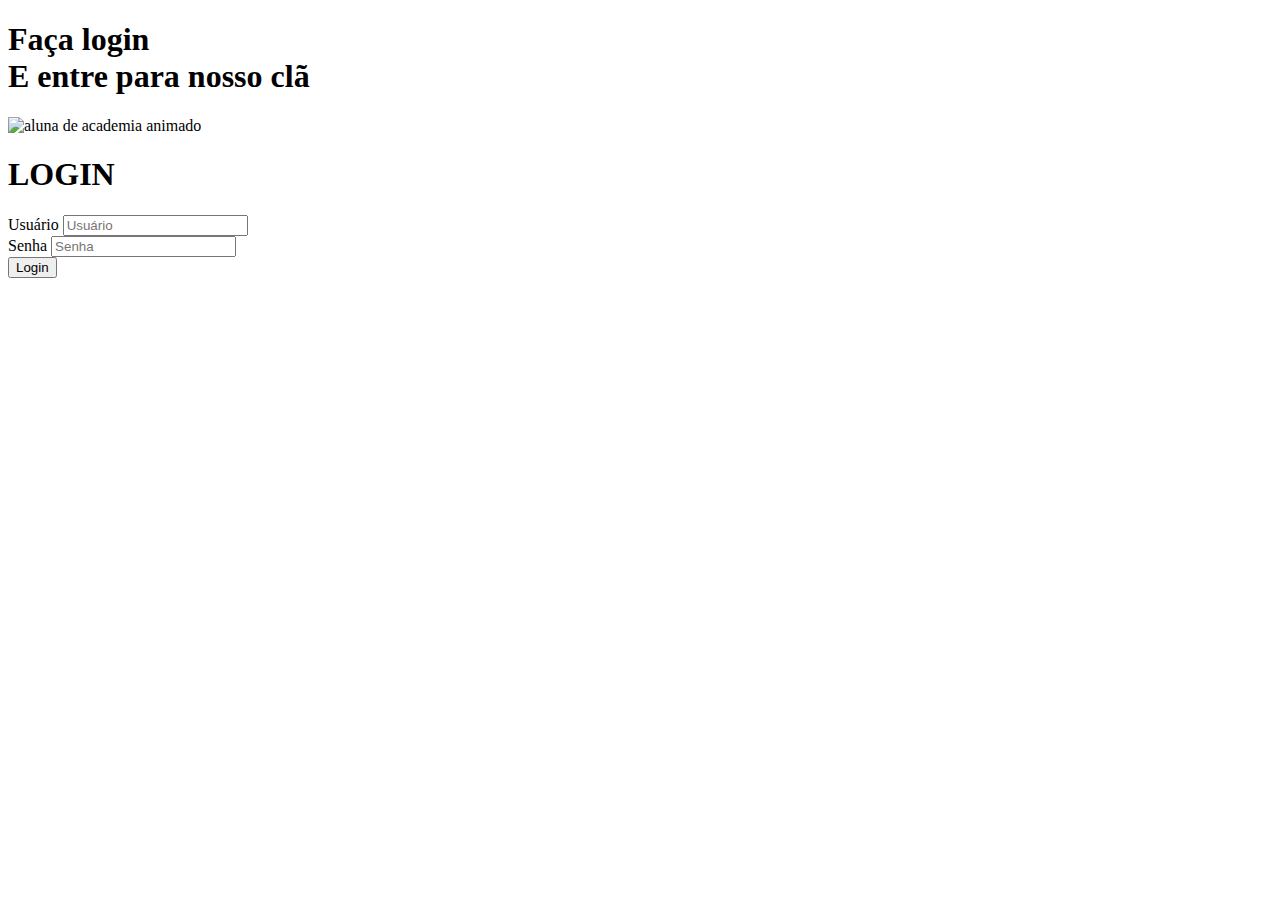
==== index2.html @ 2a63b5d1 "novo html tela de login" ====
<!DOCTYPE html>
<html lang="en">

<head>
  <meta charset="UTF-8">
  <meta name="viewport" content="width=device-width, initial-scale=1.0">
  <link rel="stylesheet" href="./src/css/style2.css">
  <title>X-Health Login</title>
</head>

<body>
  <section class="main-login">
    <div class="left-login">
      <h1>Faça login<br>E entre para nosso clã</h1>
      <img src="./src/imagens/alunaAcademia.svg" class="left-login-image" alt="aluna de academia animado">
    </div>
    <div class="right-login">
      <div class="card-login">
        <h1>LOGIN</h1>
        <div class="textfield">
          <label for="user">Usuário</label>
          <input type="text" name="user" placeholder="Usuário">
        </div>
        <div class="textfield">
          <label for="password">Senha</label>
          <input type="password" name="password" placeholder="Senha">
        </div>
        <button class="btn-login">Login</button>
      </div>
    </div>
  </section>
</body>

</html>
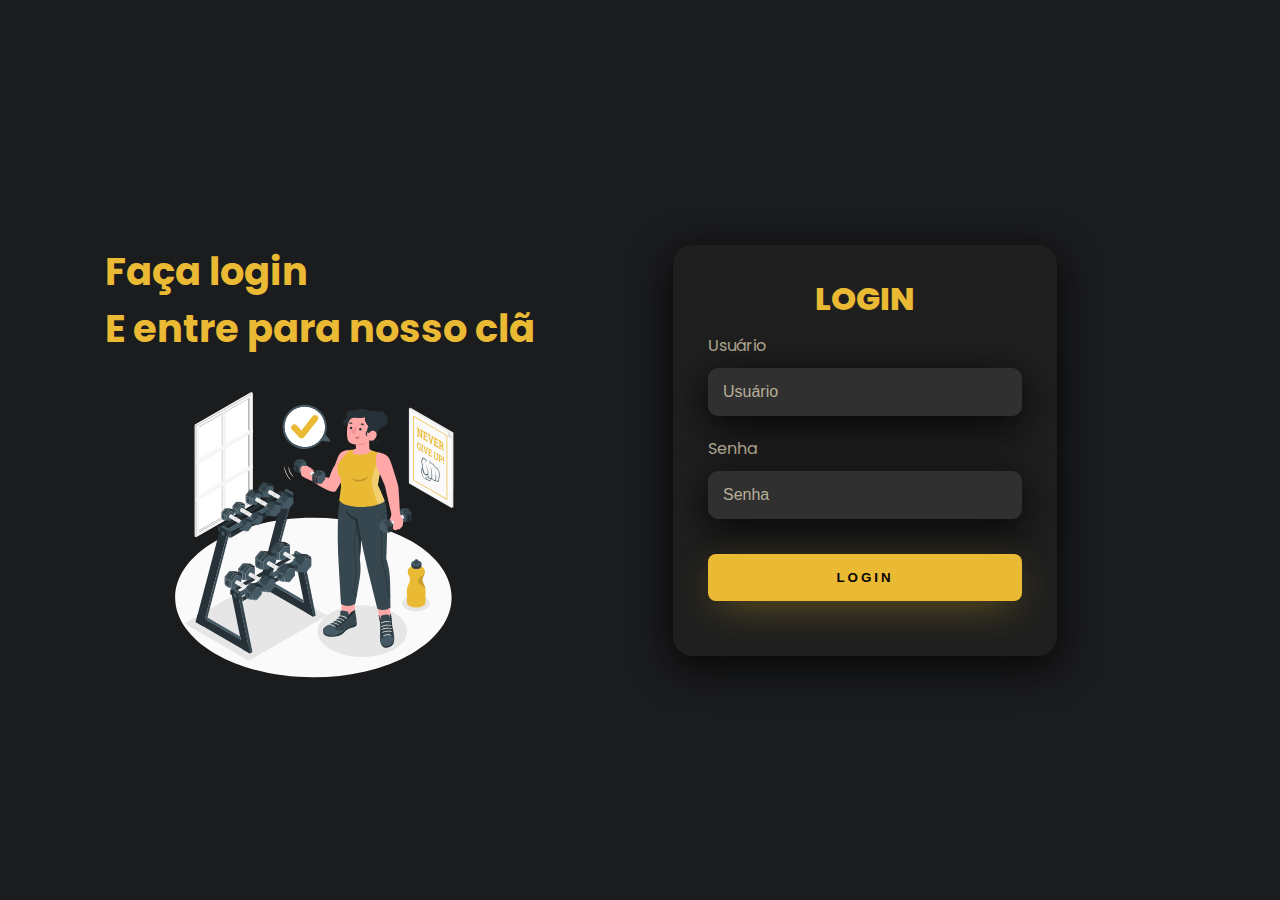
==== commit 3ab15734: "fiveicon add login page" ====
--- a/index2.html
+++ b/index2.html
@@ -5,6 +5,7 @@
   <meta charset="UTF-8">
   <meta name="viewport" content="width=device-width, initial-scale=1.0">
   <link rel="stylesheet" href="./src/css/style2.css">
+  <link rel="icon" type="imagem/png" href="./src/imagens/logo.png">
   <title>X-Health Login</title>
 </head>
 
--- a/src/css/style2.css
+++ b/src/css/style2.css
@@ -0,0 +1,111 @@
+@import url('https://fonts.googleapis.com/css2?family=Poppins:wght@300;400;600&display=swap');
+
+body {
+  margin: 0;
+  font-family: 'Poppins', sans-serif;
+}
+
+* {
+  box-sizing: border-box;
+}
+
+.main-login {
+  width: 100vw;
+  height: 100vh;
+  background-color: #1b1c1e;
+  display: flex;
+  justify-content: center;
+  align-items: center;
+}
+
+.left-login {
+  width: 50vh;
+  height: 100vh;
+  display: flex;
+  justify-content: center;
+  align-items: center;
+  flex-direction: column;
+}
+
+.left-login h1 {
+  color: #ebba34;
+  font-size: 3vw;
+}
+
+.left-login-image {
+  /* width: 35vw; */
+  width: 300px
+}
+
+.right-login {
+  width: 50vw;
+  height: 100vh;
+  display: flex;
+  justify-content: center;
+  align-items: center;
+}
+
+.card-login {
+  width: 60%;
+  display: flex;
+  justify-content: center;
+  align-items: center;
+  flex-direction: column;
+  padding: 30px 35px;
+  background-color: #1f1f1f;
+  border-radius: 20px;
+  box-shadow: 0px 10px 40px #050505;
+}
+
+.card-login h1 {
+  color: #ebba34;
+  font-weight: 800;
+  margin: 0;
+}
+
+.textfield {
+  width: 100%;
+  display: flex;
+  flex-direction: column;
+  align-items: flex-start;
+  justify-content: center;
+  margin: 10px 0px;
+}
+
+.textfield input {
+  width: 100%;
+  border: none;
+  border-radius: 10px;
+  padding: 15px;
+  background-color: #303030;
+  color: #eee2c5b7;
+  font-size: 12pt;
+  box-shadow: 0px 10px 40px #050505;
+  outline: none;
+  box-sizing: border-box;
+}
+
+.textfield label {
+  color: #eee2c5b7;
+  margin-bottom: 10px;
+}
+
+.textfield input::placeholder{
+  color: #eee2c5b7;
+}
+
+.btn-login {
+  width: 100%;
+  padding: 16px 0px;
+  margin: 25px;
+  border: none;
+  border-radius: 8px;
+  outline: none;
+  text-transform: uppercase;
+  font-weight: 800;
+  letter-spacing: 3px;
+  color: #050505;
+  background-color: #ebba34;
+  cursor: pointer;
+  box-shadow: 0px 10px 40px -12px #8b6f1f;
+}